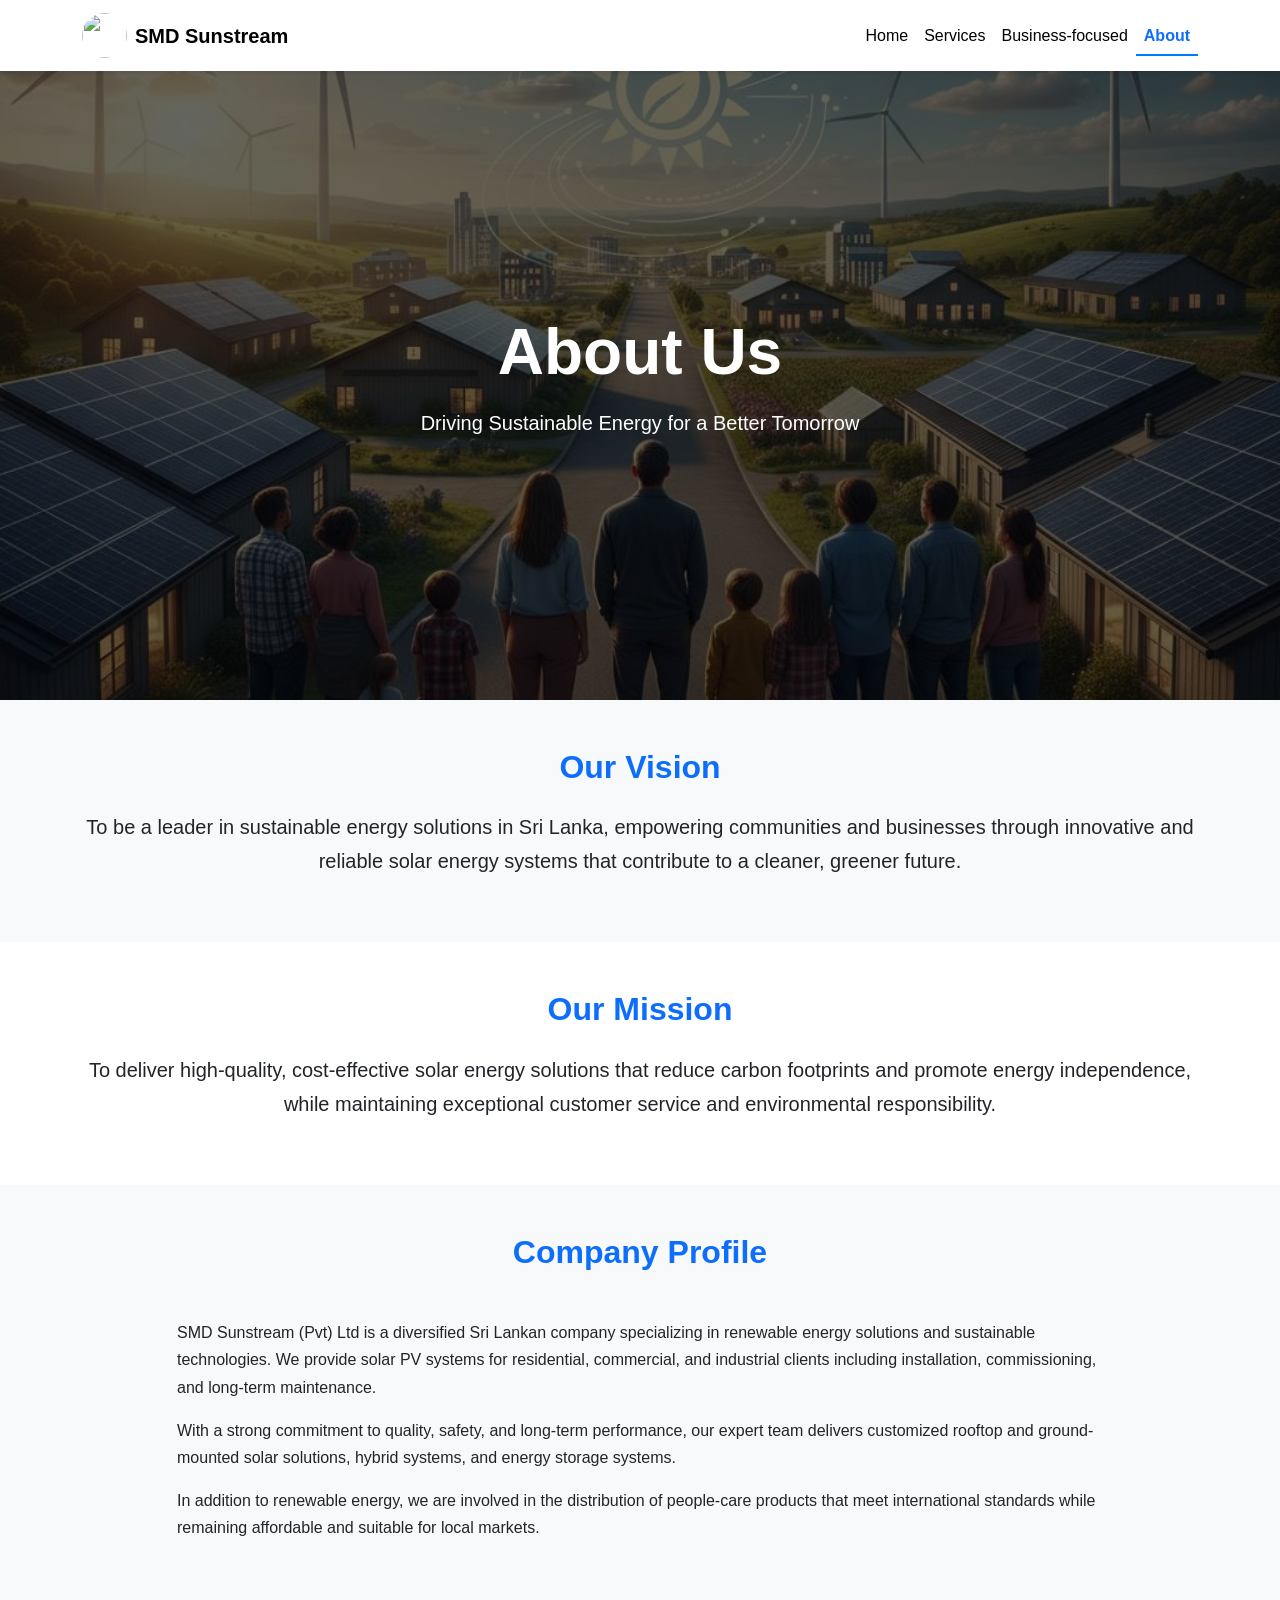
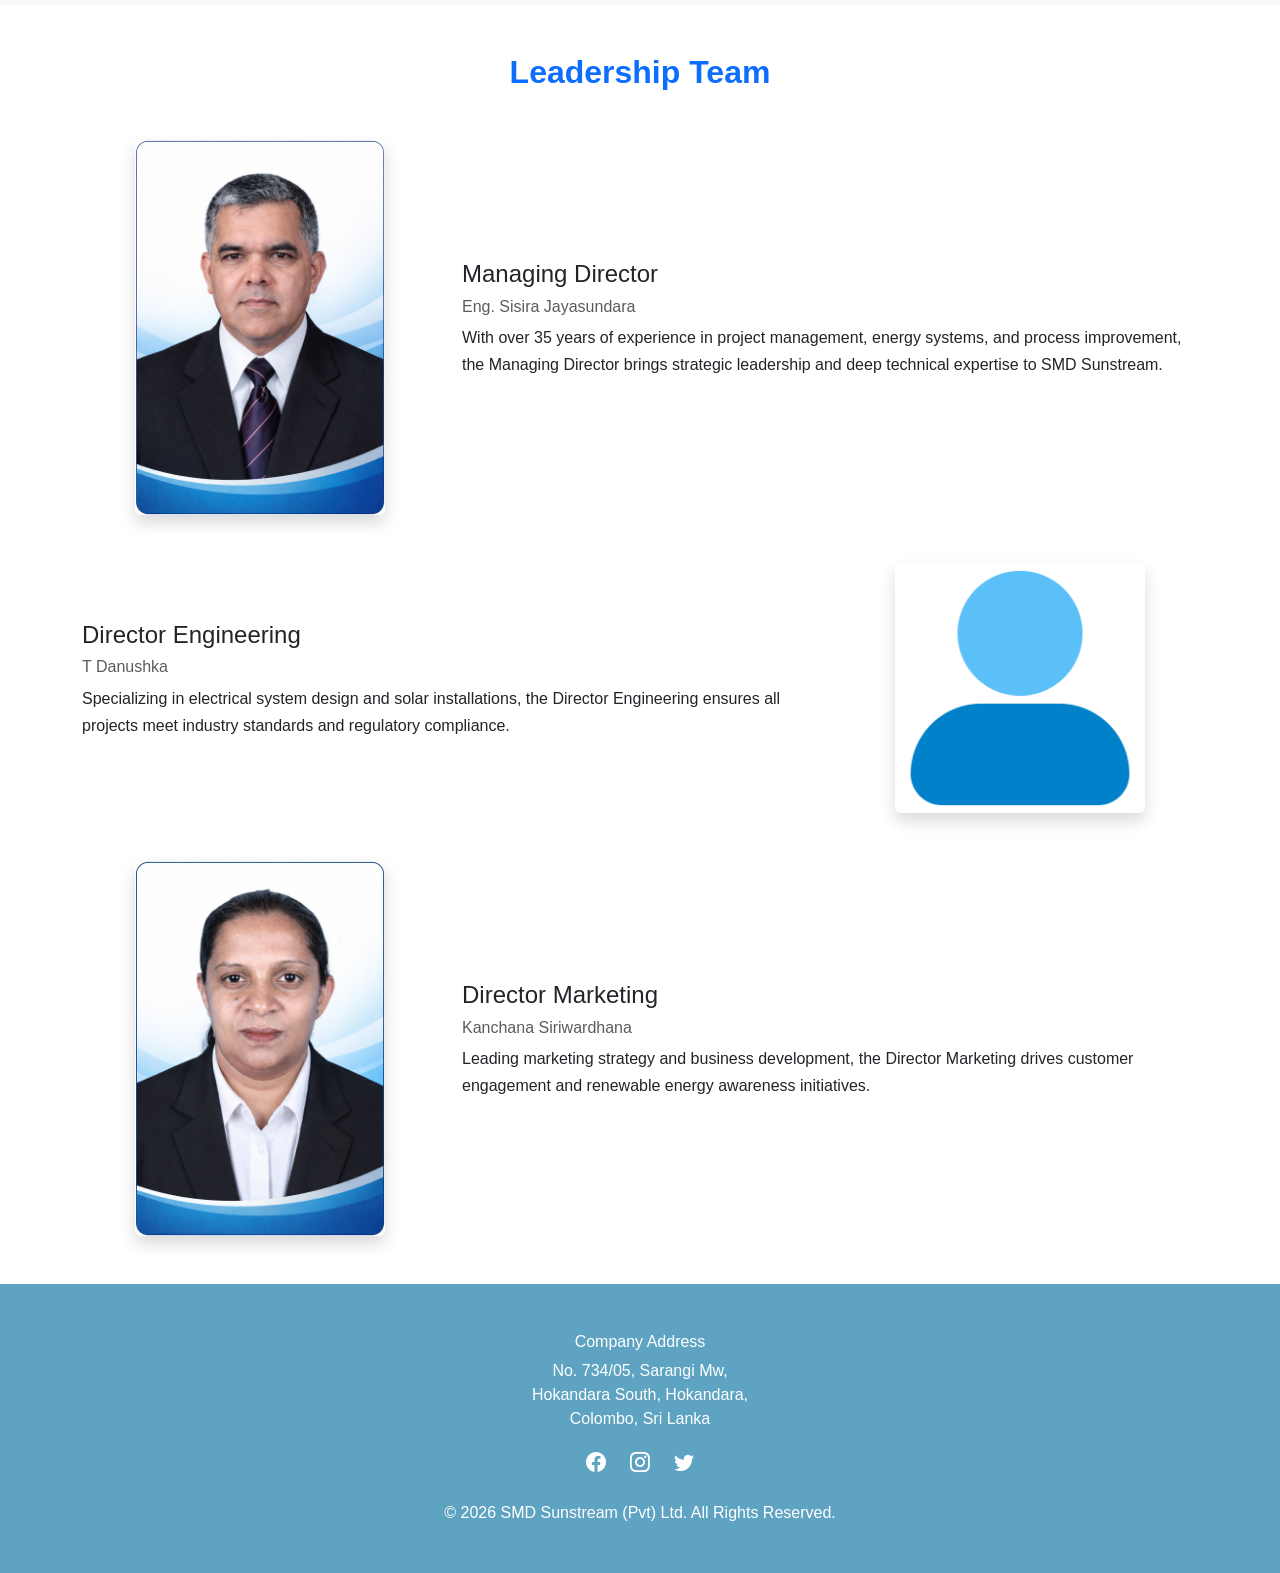
==== about.html @ 32f2d4d8 "Initial commit" ====
<!DOCTYPE html>
<html lang="en">
<head>
    <meta charset="UTF-8">
    <title>About Us | SMD Sunstream (Pvt) Ltd</title>
    <meta name="viewport" content="width=device-width, initial-scale=1">

    <!-- SEO -->
    <meta name="description" content="Learn about SMD Sunstream (Pvt) Ltd, our mission, vision, and leadership team driving renewable energy solutions in Sri Lanka.">

    <!-- Bootstrap -->
    <link href="https://cdn.jsdelivr.net/npm/bootstrap@5.3.2/dist/css/bootstrap.min.css" rel="stylesheet">

    <!-- Bootstrap Icons -->
    <link href="https://cdn.jsdelivr.net/npm/bootstrap-icons@1.11.1/font/bootstrap-icons.css" rel="stylesheet">

    <!-- Custom CSS -->
    <link rel="stylesheet" href="style.css">
</head>
<body>

<!-- Navbar -->
<nav class="navbar navbar-expand-lg navbar-light bg-white fixed-top shadow-sm">
    <div class="container">

        <a class="navbar-brand d-flex align-items-center" href="index.html">
            <img src="logo.jpeg" width="45" height="45" class="me-2 rounded-circle">
            <span class="fw-bold">SMD Sunstream</span>
        </a>

        <button class="navbar-toggler" type="button" data-bs-toggle="collapse" data-bs-target="#navbarNav">
            <span class="navbar-toggler-icon"></span>
        </button>

        <div class="collapse navbar-collapse" id="navbarNav">
            <ul class="navbar-nav ms-auto">
                <li class="nav-item"><a class="nav-link" href="index.html">Home</a></li>
                <li class="nav-item"><a class="nav-link" href="services.html">Services</a></li>
                <li class="nav-item"><a class="nav-link" href="business.html">Business-focused</a></li>
                <li class="nav-item"><a class="nav-link active" href="about.html">About</a></li>
            </ul>
        </div>

    </div>
</nav>

<!-- Hero -->
<section class="about-hero d-flex align-items-center justify-content-center text-white text-center">
    <div class="container">
        <h1 class="display-3 fw-bold">About Us</h1>
        <p class="lead mt-3">Driving Sustainable Energy for a Better Tomorrow</p>
    </div>
</section>

<!-- Vision -->
<section class="py-5 bg-light text-center">
    <div class="container">
        <h2 class="text-primary fw-bold mb-4">Our Vision</h2>
        <p class="lead">
            To be a leader in sustainable energy solutions in Sri Lanka, empowering communities
            and businesses through innovative and reliable solar energy systems that contribute
            to a cleaner, greener future.
        </p>
    </div>
</section>

<!-- Mission -->
<section class="py-5 text-center">
    <div class="container">
        <h2 class="text-primary fw-bold mb-4">Our Mission</h2>
        <p class="lead">
            To deliver high-quality, cost-effective solar energy solutions that reduce carbon
            footprints and promote energy independence, while maintaining exceptional customer
            service and environmental responsibility.
        </p>
    </div>
</section>

<!-- Company Profile -->
<section class="py-5 bg-light">
    <div class="container">
        <h2 class="text-center text-primary fw-bold mb-5">Company Profile</h2>

        <div class="row justify-content-center">
            <div class="col-lg-10">
                <p>
                    SMD Sunstream (Pvt) Ltd is a diversified Sri Lankan company specializing
                    in renewable energy solutions and sustainable technologies.
                    We provide solar PV systems for residential, commercial,
                    and industrial clients including installation, commissioning,
                    and long-term maintenance.
                </p>

                <p>
                    With a strong commitment to quality, safety, and long-term performance,
                    our expert team delivers customized rooftop and ground-mounted
                    solar solutions, hybrid systems, and energy storage systems.
                </p>

                <p>
                    In addition to renewable energy, we are involved in the distribution
                    of people-care products that meet international standards while
                    remaining affordable and suitable for local markets.
                </p>
            </div>
        </div>
    </div>
</section>

<!-- Leadership Team -->
<section class="py-5">
    <div class="container">
        <h2 class="text-center text-primary fw-bold mb-5">Leadership Team</h2>

        <!-- Managing Director -->
        <div class="row align-items-center mb-5">
            <div class="col-md-4 text-center">
                <div class="team-image">
                    <img src="director1.jpeg" class="img-fluid rounded shadow">
                </div>
            </div>
            <div class="col-md-8">
                <h4>Managing Director</h4>
                <h6 class="text-muted">Eng. Sisira Jayasundara</h6>
                <p>
                    With over 35 years of experience in project management,
                    energy systems, and process improvement, the Managing Director
                    brings strategic leadership and deep technical expertise
                    to SMD Sunstream.
                </p>
            </div>
        </div>

        <!-- Director Engineering -->
        <div class="row align-items-center mb-5 flex-md-row-reverse">
            <div class="col-md-4 text-center">
                <div class="team-image">
                    <img src="director2.png" class="img-fluid rounded shadow">
                </div>
            </div>
            <div class="col-md-8">
                <h4>Director Engineering</h4>
                <h6 class="text-muted">T Danushka</h6>
                <p>
                    Specializing in electrical system design and solar
                    installations, the Director Engineering ensures all
                    projects meet industry standards and regulatory compliance.
                </p>
            </div>
        </div>

        <!-- Director Marketing -->
        <div class="row align-items-center">
            <div class="col-md-4 text-center">
                <div class="team-image">
                    <img src="director3.jpeg" class="img-fluid rounded shadow">
                </div>
            </div>
            <div class="col-md-8">
                <h4>Director Marketing</h4>
                <h6 class="text-muted">Kanchana Siriwardhana
</h6>
                <p>
                    Leading marketing strategy and business development,
                    the Director Marketing drives customer engagement
                    and renewable energy awareness initiatives.
                </p>
            </div>
        </div>

    </div>
</section>

<!-- Footer -->
<footer class="footer-section text-center text-white py-5">
    <div class="container">
        <h6>Company Address</h6>
        <p>
            No. 734/05, Sarangi Mw,<br>
            Hokandara South, Hokandara,<br>
            Colombo, Sri Lanka
        </p>

        <div class="social-icons mt-3">
            <a href="#"><i class="bi bi-facebook"></i></a>
            <a href="#"><i class="bi bi-instagram"></i></a>
            <a href="#"><i class="bi bi-twitter"></i></a>
        </div>

        <p class="mt-4 mb-0">
            © 2026 SMD Sunstream (Pvt) Ltd. All Rights Reserved.
        </p>
    </div>
</footer>

<script src="https://cdn.jsdelivr.net/npm/bootstrap@5.3.2/dist/js/bootstrap.bundle.min.js"></script>
</body>
</html>
---- style.css ----
body {
    margin: 0;
    padding-top: 70px;
    font-family: 'Segoe UI', Arial, sans-serif;
}

/* HERO */
.hero-section {
    height: 100vh;
    background: url('solar.jpeg') no-repeat center center/cover;
    position: relative;
}

.hero-section::before {
    content: "";
    position: absolute;
    inset: 0;
    background: rgba(0, 0, 0, 0.55);
}

.hero-section .container {
    position: relative;
    z-index: 2;
}

/* FEATURES */
.feature-box {
    background: #ffffff;
    border-radius: 8px;
    transition: 0.3s;
    box-shadow: 0 5px 15px rgba(0,0,0,0.05);
}

.feature-box:hover {
    transform: translateY(-6px);
    box-shadow: 0 10px 25px rgba(0,0,0,0.15);
}

.feature-box h4 {
    color: #2b5c8a;
    margin-bottom: 15px;
}

/* FOOTER */
.footer-section {
    background-color: #5fa3c2;
}

.social-icons a {
    color: white;
    font-size: 20px;
    margin: 0 10px;
    transition: 0.3s;
}

.social-icons a:hover {
    color: #0d6efd;
}

/* SERVICES HERO */
.services-hero {
    height: 70vh;
    background: url('services.jpeg') no-repeat center center/cover;
    position: relative;
}

.services-hero::before {
    content: "";
    position: absolute;
    inset: 0;
    background: rgba(0, 0, 0, 0.6);
}

.services-hero .container {
    position: relative;
    z-index: 2;
}

/* SERVICE CARD */
.service-card {
    background: #ffffff;
    border-radius: 8px;
    transition: 0.3s;
    box-shadow: 0 5px 15px rgba(0,0,0,0.05);
}

.service-card:hover {
    transform: translateY(-5px);
    box-shadow: 0 10px 25px rgba(0,0,0,0.15);
}

/* FEATURE BOX */
.feature-box {
    background: #ffffff;
    border-radius: 8px;
    transition: 0.3s;
    box-shadow: 0 5px 15px rgba(0,0,0,0.05);
}

.feature-box:hover {
    transform: translateY(-5px);
    box-shadow: 0 10px 25px rgba(0,0,0,0.15);
}

/* NAVBAR ACTIVE */
.navbar-nav .nav-link.active {
    color: #0d6efd !important;
    font-weight: 600;
}


/* Navbar link base style */
.navbar-nav .nav-link {
    position: relative;
    color: #000; /* normal font color */
    padding: 8px 12px;
    transition: color 0.3s ease;
}

/* Underline using ::after */
.navbar-nav .nav-link::after {
    content: '';
    position: absolute;
    left: 0;
    bottom: 0;
    height: 2px;
    width: 0;
    background-color: gray; /* default underline color */
    transition: width 0.3s ease;
}

/* Hover effect */
.navbar-nav .nav-link:hover {
    color: gray; /* text turns gray */
}



/* Active link style */
.navbar-nav .nav-link.active {
    color: #007bff; /* blue text */
}

.navbar-nav .nav-link.active::after {
    width: 100%; /* full underline */
    background-color: #007bff; /* blue underline */
}

/* Business Hero */
.business-hero {
    height: 70vh;
    background: url('business.jpeg') no-repeat center center/cover;
    position: relative;
}

.business-hero::before {
    content: "";
    position: absolute;
    inset: 0;
    background: rgba(0, 0, 0, 0.6);
}

.business-hero .container {
    position: relative;
    z-index: 2;
}

/* Value Cards */
.value-card {
    background: #ffffff;
    border-radius: 10px;
    transition: all 0.3s ease;
    box-shadow: 0 5px 15px rgba(0,0,0,0.05);
}

.value-card:hover {
    transform: translateY(-8px);
    box-shadow: 0 10px 25px rgba(0,0,0,0.15);
}

/* Footer */
.footer-section {
    background-color: #5fa3c2;
}

.social-icons a {
    color: white;
    font-size: 20px;
    margin: 0 10px;
    transition: 0.3s;
}

.social-icons a:hover {
    color: #0d6efd;
}

/* ABOUT HERO */
.about-hero {
    height: 70vh;
    background: url('about.jpeg') no-repeat center center/cover;
    position: relative;
}

.about-hero::before {
    content: "";
    position: absolute;
    inset: 0;
    background: rgba(0, 0, 0, 0.6);
}

.about-hero .container {
    position: relative;
    z-index: 2;
}

/* TEAM */
.team-image img {
    max-width: 250px;
}

/* TEXT */
section p {
    font-size: 16px;
    line-height: 1.7;
}
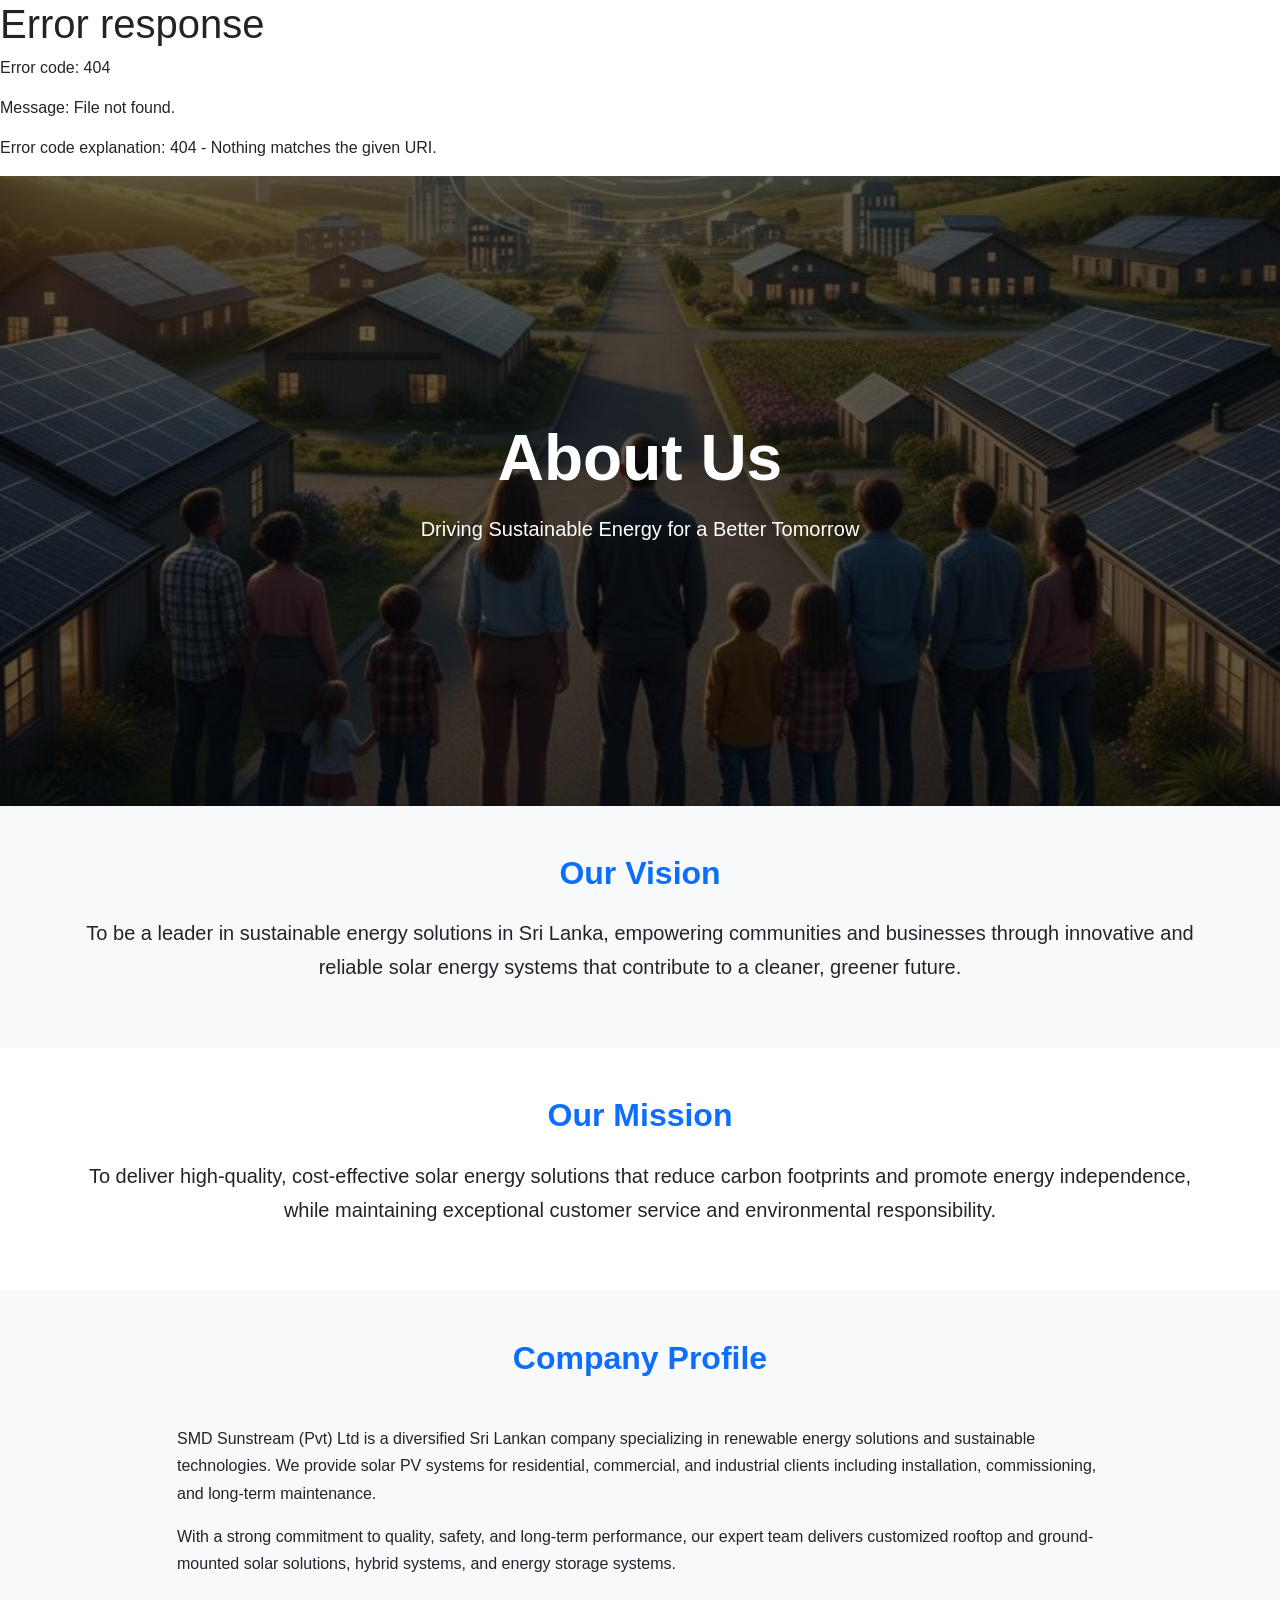
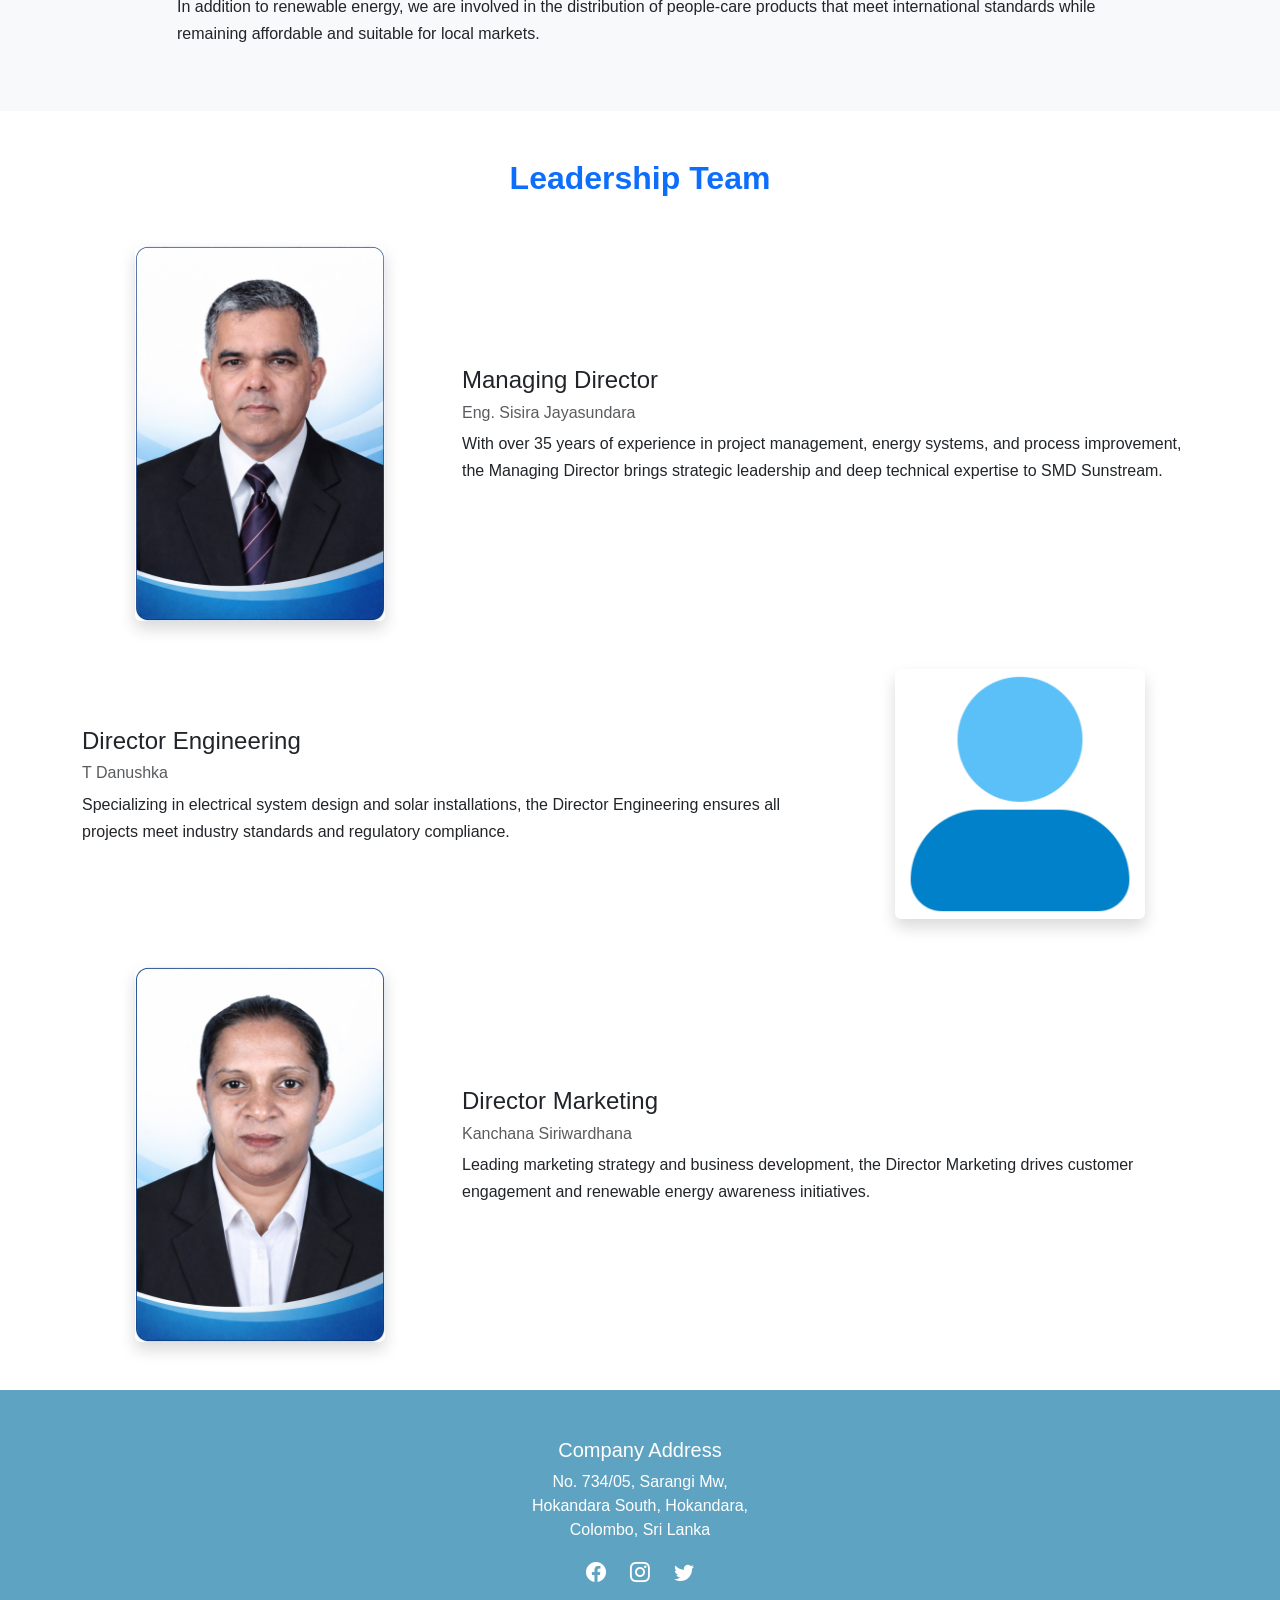
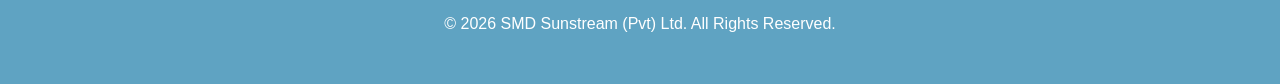
==== commit 0f9ba0c7: "changed" ====
--- a/about.html
+++ b/about.html
@@ -20,30 +20,7 @@
 <body>
 
 <!-- Navbar -->
-<nav class="navbar navbar-expand-lg navbar-light bg-white fixed-top shadow-sm">
-    <div class="container">
-
-        <a class="navbar-brand d-flex align-items-center" href="index.html">
-            <img src="logo.jpeg" width="45" height="45" class="me-2 rounded-circle">
-            <span class="fw-bold">SMD Sunstream</span>
-        </a>
-
-        <button class="navbar-toggler" type="button" data-bs-toggle="collapse" data-bs-target="#navbarNav">
-            <span class="navbar-toggler-icon"></span>
-        </button>
-
-        <div class="collapse navbar-collapse" id="navbarNav">
-            <ul class="navbar-nav ms-auto">
-                <li class="nav-item"><a class="nav-link" href="index.html">Home</a></li>
-                <li class="nav-item"><a class="nav-link" href="services.html">Services</a></li>
-                <li class="nav-item"><a class="nav-link" href="business.html">Business-focused</a></li>
-                <li class="nav-item"><a class="nav-link active" href="about.html">About</a></li>
-            </ul>
-        </div>
-
-    </div>
-</nav>
-
+<div id="navbar"></div>
 <!-- Hero -->
 <section class="about-hero d-flex align-items-center justify-content-center text-white text-center">
     <div class="container">
@@ -172,26 +149,45 @@
 </section>
 
 <!-- Footer -->
-<footer class="footer-section text-center text-white py-5">
-    <div class="container">
-        <h6>Company Address</h6>
-        <p>
-            No. 734/05, Sarangi Mw,<br>
-            Hokandara South, Hokandara,<br>
-            Colombo, Sri Lanka
-        </p>
+<div id="footer-container"></div>
 
-        <div class="social-icons mt-3">
-            <a href="#"><i class="bi bi-facebook"></i></a>
-            <a href="#"><i class="bi bi-instagram"></i></a>
-            <a href="#"><i class="bi bi-twitter"></i></a>
-        </div>
+<script>
+window.addEventListener("scroll", function() {
+    const navbar = document.querySelector(".custom-navbar");
+    navbar.classList.toggle("navbar-scrolled", window.scrollY > 50);
+});
+</script>
 
-        <p class="mt-4 mb-0">
-            © 2026 SMD Sunstream (Pvt) Ltd. All Rights Reserved.
-        </p>
-    </div>
-</footer>
+<script>
+fetch("navbar.html")
+  .then(response => response.text())
+  .then(data => {
+      document.getElementById("navbar").innerHTML = data;
+
+      // Detect current page
+      const currentPage = window.location.pathname.split("/").pop();
+
+      // Select all nav links
+      const navLinks = document.querySelectorAll(".nav-link");
+
+      navLinks.forEach(link => {
+          const linkPage = link.getAttribute("href");
+
+          if (linkPage === currentPage || 
+             (currentPage === "" && linkPage === "index.html")) {
+              link.classList.add("active");
+          }
+      });
+  });
+</script>
+
+<script>
+fetch("footer.html")
+  .then(response => response.text())
+  .then(data => {
+      document.getElementById("footer-container").innerHTML = data;
+  });
+</script>
 
 <script src="https://cdn.jsdelivr.net/npm/bootstrap@5.3.2/dist/js/bootstrap.bundle.min.js"></script>
 </body>
--- a/style.css
+++ b/style.css
@@ -1,14 +1,16 @@
 body {
     margin: 0;
-    padding-top: 70px;
     font-family: 'Segoe UI', Arial, sans-serif;
 }
 
 /* HERO */
 .hero-section {
     height: 100vh;
+    min-height: 650px;
     background: url('solar.jpeg') no-repeat center center/cover;
     position: relative;
+    display: flex;
+    align-items: center;
 }
 
 .hero-section::before {
@@ -115,6 +117,15 @@
     color: #000; /* normal font color */
     padding: 8px 12px;
     transition: color 0.3s ease;
+}
+
+/* Navbar Brand Rounded Professional Font */
+.navbar-brand span {
+    font-family: 'Poppins', sans-serif;
+    font-weight: 700;
+    font-size: 22px;
+    letter-spacing: 1px;
+    text-transform: uppercase;
 }
 
 /* Underline using ::after */
@@ -198,7 +209,7 @@
 .about-hero {
     height: 70vh;
     background: url('about.jpeg') no-repeat center center/cover;
-    position: relative;
+    position:relative;
 }
 
 .about-hero::before {
@@ -222,4 +233,98 @@
 section p {
     font-size: 16px;
     line-height: 1.7;
-}+}
+
+
+/* Transparent Navbar */
+.custom-navbar {
+    background: transparent;
+    transition: all 0.4s ease;
+    padding: 20px 0;
+    position: fixed;
+    width: 100%;
+    top: 0;
+    z-index: 1000;
+}
+
+/* Navbar Brand Font */
+.navbar-brand span {
+    font-family: 'Poppins', sans-serif;
+    font-weight: 700;
+    font-size: 22px;
+    letter-spacing: 1px;
+}
+
+/* Navbar Links */
+.navbar-nav .nav-link {
+    color: #ffffff !important;
+    font-weight: 500;
+    margin-left: 15px;
+    transition: 0.3s;
+}
+
+.navbar-nav .nav-link:hover {
+    color: #f8f9fa !important;
+}
+
+/* Navbar background after scroll */
+.navbar-scrolled {
+    background: #0d1b2a;   /* dark professional blue */
+    box-shadow: 0 4px 10px rgba(0,0,0,0.2);
+}
+
+/* On Scroll */
+.navbar-scrolled {
+    background: rgba(13, 27, 42, 0.95);
+    backdrop-filter: blur(8px);
+    padding: 12px 0;
+}
+
+/* Mobile Menu Pop Animation */
+@media (max-width: 991px) {
+
+    .custom-collapse {
+        background: rgba(13, 27, 42, 0.98);
+        padding: 20px;
+        border-radius: 10px;
+        margin-top: 15px;
+        animation: slideDown 0.4s ease forwards;
+    }
+
+    .navbar-nav .nav-link {
+        padding: 12px 0;
+        font-size: 16px;
+        border-bottom: 1px solid rgba(255,255,255,0.1);
+    }
+
+    .navbar-nav .nav-link:last-child {
+        border-bottom: none;
+    }
+}
+
+/* Slide animation */
+@keyframes slideDown {
+    from {
+        opacity: 0;
+        transform: translateY(-10px);
+    }
+    to {
+        opacity: 1;
+        transform: translateY(0);
+    }
+}
+
+.navbar-nav .nav-link {
+    transition: all 0.3s ease;
+}
+
+.navbar-nav .nav-link:hover {
+    color: #0d6efd !important;
+    transform: translateX(3px);
+}
+
+.navbar-nav .nav-link.active {
+    color: #0d6efd !important;
+    font-weight: 600;
+    position: relative;
+}
